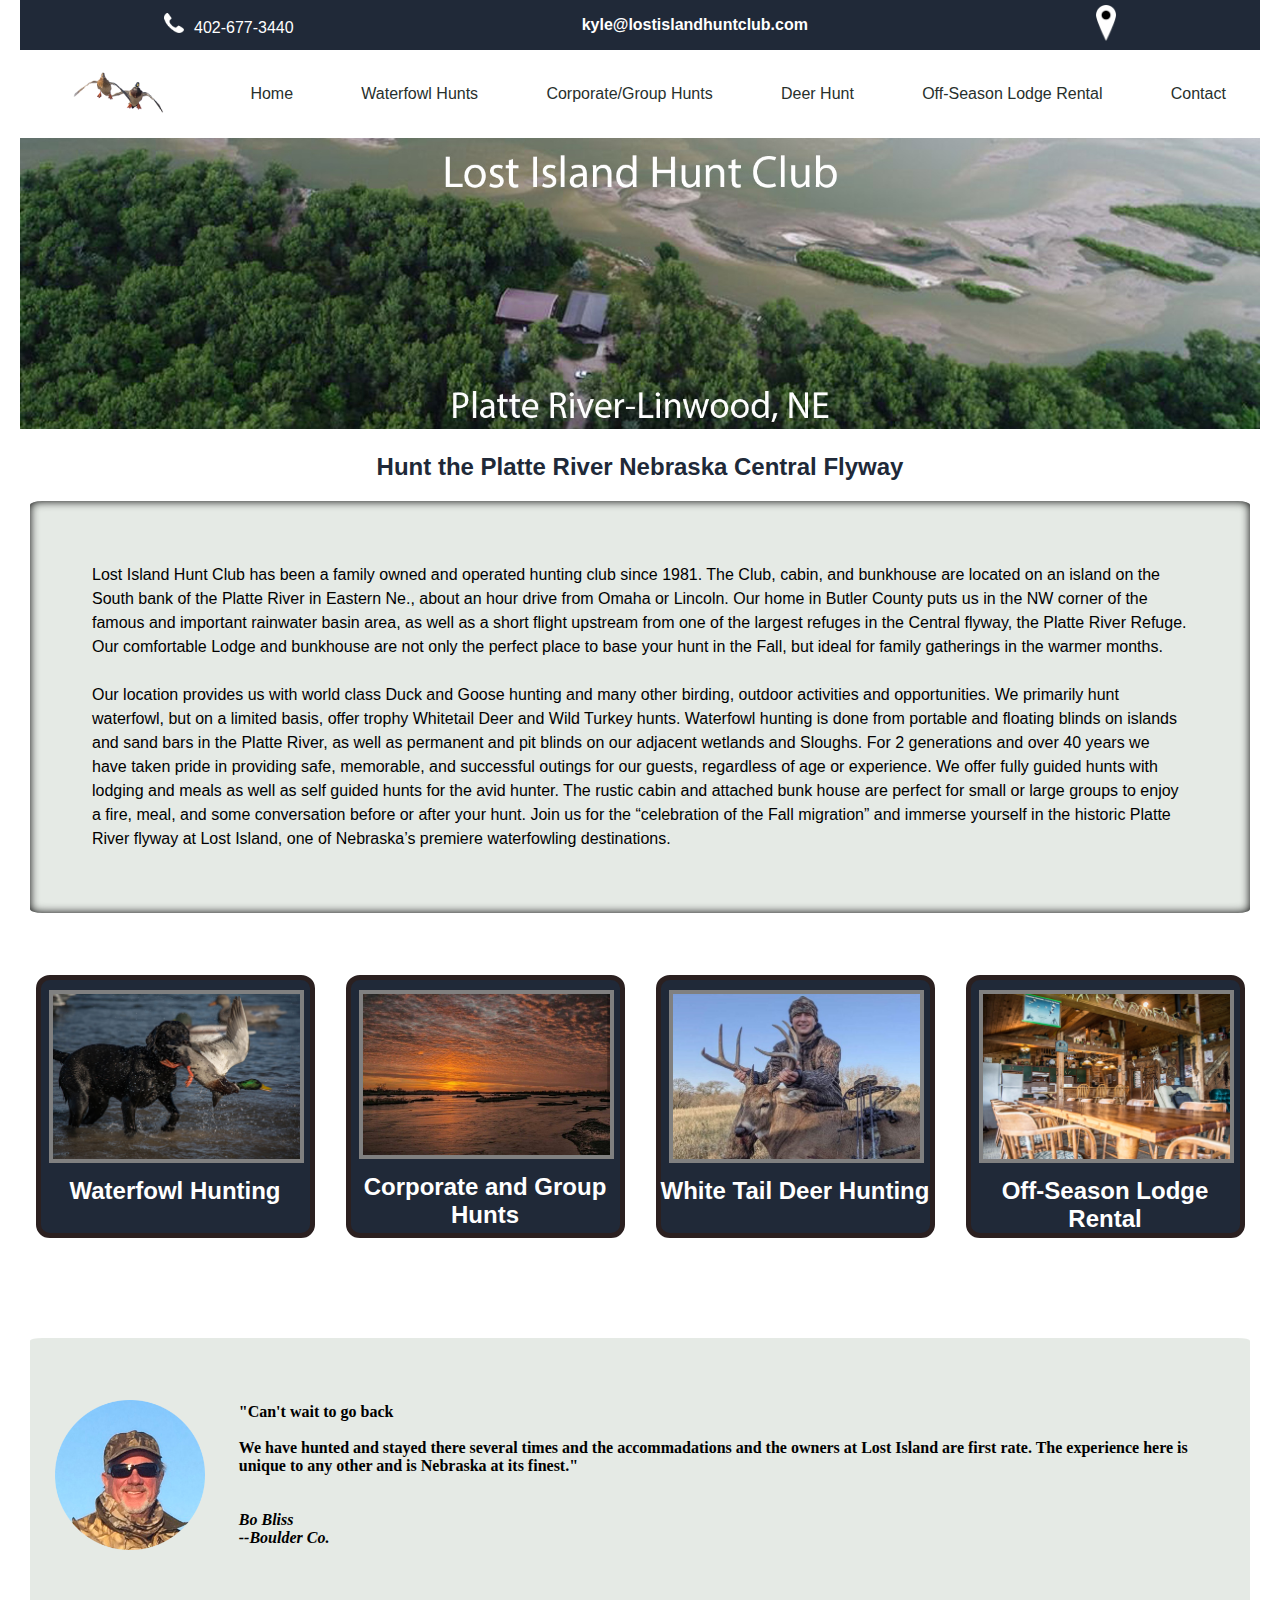
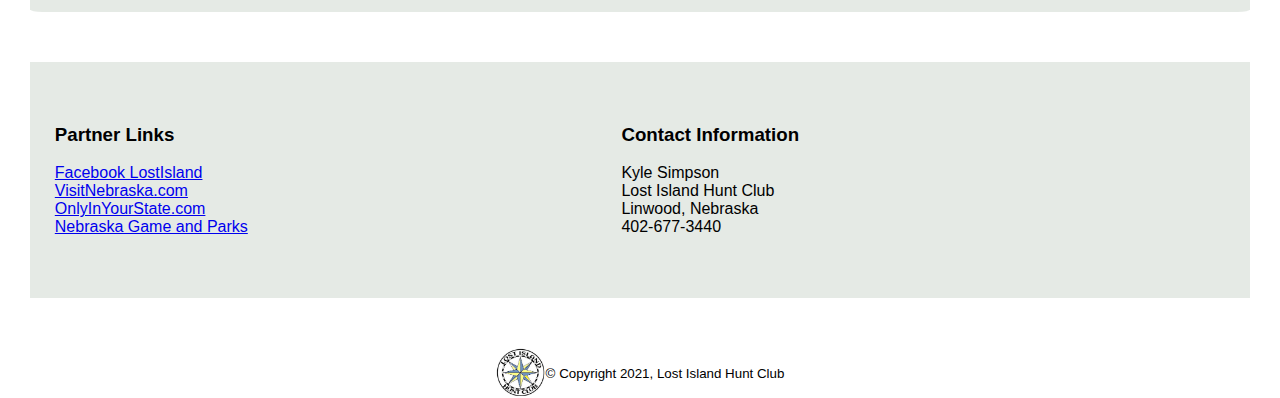
==== index.html @ fea46647 "Seo Bo links changes" ====
<!DOCTYPE html>
<html lang="en">

<head>
    <meta charset="UTF-8">
    <meta name="msvalidate.01" content="1D54E6BC654B3B8B28B1EF6EDF45BC18" />
    <meta name="viewport" content="width=device-width, initial-scale=1.0, shrink-to-fit=no user-scalable=no">
    <title>Lost Island Hunt Club</title>
    <meta name="description" content="Lost Island Hunt Club offers
    Guided Duck Hunting, Guided Canadian Goose Hunts, Guided Deer Hunts,
    Fishing, Corporate and Group Hunts, and Off Season Lodge Rental,
    Family Vactions and Getaways on Private Land in Linwood, Nebraska on the Platte River.">
    <meta name="keywords" content="Nebraska Deer, Duck, and Goose Hunting guide Kyle Simpson, Nebraska Waterfowl Outfitters, Nebraska Duck Hunting,
    Nebraska Goose Hunting, Waterfowl Hunting Nebraska, Best Duck Hunting">
    <link rel="shortcut icon" type="image/ico" href="/favicon.ico" />
    <link rel="stylesheet" href="/styles/home-styles.css" />
    <link href="https://fonts.googleapis.com/css2?family=Vast+Shadow&display=swap" rel="stylesheet">
    <!-- <link href="https://stackpath.bootstrapcdn.com/font-awesome/4.7.0/css/font-awesome.min.css" rel="stylesheet" integrity="sha384-wvfXpqpZZVQGK6TAh5PVlGOfQNHSoD2xbE+QkPxCAFlNEevoEH3Sl0sibVcOQVnN" crossorigin="anonymous">-->
</head>

<body >

    <!-- <script>
        (() => {
    "use strict";
    if (window.location.protocol.toLowerCase() != "https:") {
        window.location.href = "https:" + window.location.href.substring(window.location.protocol.length);
        return;
    }
 })();
    </script> -->
    <!-- <div class="background">
        <img src="images/webCroppedCabin.jpg" class="background-image">
    </div> -->
    <script src="js/app.js"></script>
    <header>
        <div class="header">
            <a href="tel:4026773440"><img src="../images/phone.png" id="phone-icon"><span>402-677-3440</span></a>
            <a href="email:kyle@lostislandhuntclub.com" id='email-text'>kyle@lostislandhuntclub.com</a>
            <a href="javascript:openOurLocation();"><img src='../images/location-icon-1.png' id='location-icon'></a>
        </div>
        
        <nav class="nav-container" id="nav-container">  
            <div id="logo-wrapper"><a href="index.html" >
                <img id="logo" src="/images/logo-cutout.png" /></a>
            </div>
            <div class="nav-items"><a href="index.html">Home</a></div>
            <div class="nav-items"><a href="pages/WaterfowlHunting.html">Waterfowl Hunts</a></div>
            <div class="nav-items"><a href="pages/GroupHunt.html">Corporate/Group Hunts</a></div>
            <div class="nav-items"><a href="pages/whitetailDeer.html">Deer Hunt</a></div>
            <div class="nav-items"><a href="pages/OffSeasonLodge.html">Off-Season Lodge Rental</a></div>
            <div class="nav-items"><a href="pages/contact.html">Contact</a></div>
            <div class="nav-hamburger-wrapper"><a href="#" id="hamb-li" onclick="openDropdownForPhone()">
                <img src="images/hamburger.png" id="nav-hamburger-img" aria-hidden="true"></img></a>
            </div>
        </nav>

        <div class="hero"><img src="images/aerial-lost-island-front.jpg" class="hero-img"></div>
        <div class="hero-small"><img src="images/LostIslandAerial-banner.jpg" class="hero-small-img"></div>
        <!-- <div class='fancy-location'><p class='fade-in'>Platte River - Linwood,  Nebraska</p></div>
        <div class="fancy-name">Lost Island Hunt Club</div>
        <div class="fancy-border">Est. 1981</div> -->
        <h1>Hunt the Platte River Nebraska Central Flyway</h1>

    </header>

    <div class="home-text-wrapper">
        <p>
            Lost Island Hunt Club has been a family owned and operated hunting club since 1981. The Club, cabin, and bunkhouse are located on an island on the South bank of the Platte River in Eastern Ne., about an hour drive from Omaha or Lincoln. Our home in Butler County puts us in the NW corner of the famous and important rainwater basin area, as well as a short flight upstream from one of the largest refuges in the Central flyway, the Platte River Refuge. Our comfortable Lodge and bunkhouse are not only the perfect place to base your hunt in the Fall, but ideal for family gatherings in the warmer months. 
            <br><br>
            Our location provides us with world class Duck and Goose hunting and many other birding, outdoor activities and opportunities. We primarily hunt waterfowl, but on a limited basis, offer trophy Whitetail Deer and Wild Turkey hunts. Waterfowl hunting is done from portable and floating blinds on islands and sand bars in the Platte River, as well as permanent and pit blinds on our adjacent wetlands and Sloughs. For 2 generations and over 40 years we have taken pride in providing safe, memorable, and successful outings for our guests, regardless of age or experience. We offer fully guided hunts with lodging and meals as well as self guided hunts for the avid hunter. The rustic cabin and attached bunk house are perfect for small or large groups to enjoy a fire, meal, and some conversation before or after your hunt. Join us for the “celebration of the Fall migration” and immerse yourself in the historic Platte River flyway at Lost Island, one of Nebraska’s premiere waterfowling destinations. 

        </p>
     
    </div>

    <div class="content-container">
        <div class="photo-link">
            <a href="pages/WaterfowlHunting.html"><img src="images/front-page/FP1.jpg" alt="Labrador and Duck">
            <p>Waterfowl Hunting</p></a>    
        </div>       
        <div class="photo-link">
            <a href="pages/GroupHunt.html"><img src="images/front-page/FP2.jpg" alt="Platte River Duck Blinds">
            <p>Corporate and Group Hunts</p></a>
        </div>
        <div class="photo-link">
            <a href="pages/whitetailDeer.html"><img src="images/front-page/FP3.jpg" alt="Buck Deer Hunt">
            <p>White Tail Deer Hunting</p></a>
        </div>
        <div class="photo-link">
            <a href="pages/OffSeasonLodge.html"><img src="images/front-page/FP4.jpg" alt="Duck Hunting Lodge">
            <p>Off-Season Lodge Rental</p></a>
        </div>      
    </div>

    <div class="testimonial-container">
        <img src="images/front-page/BoBliss.png" class="bo-pic">
        <div class="testimonial-text">
            <blockqoute id="qoute">
            <p id="first-line">"Can't wait to go back<br><br>
            We have hunted and stayed there several times and the accommadations and the owners at Lost Island are first rate. The experience here is unique to any other and is Nebraska at its finest."
             <br><br><br>
            </p>
             <cite>
            Bo Bliss
            <br>
            --Boulder Co.
            </cite>
            </blockqoute>
        </div>
    </div>

    
    <div class="link-contact-info">
        <ul>
            <h3>Partner Links</h3>
            <br>
            <!--<li style="list-style-type:none"><a href="https://facebook.com/Lost-Island-Hunt-Club-101477194961717">Facebook LostIsland</a></li>-->
            <li style="list-style-type:none"><a href="javascript:openInNewWindow('https://facebook.com/Lost-Island-Hunt-Club-101477194961717');">Facebook LostIsland</a></li>
            <li style="list-style-type:none"><a href="javascript:openInNewWindow('https://visitnebraska.com');">VisitNebraska.com</a></li>
            <li style="list-style-type:none"><a href="javascript:openInNewWindow('https://onlyinyourstate.com');">OnlyInYourState.com</a></li>
            <li style="list-style-type:none"><a href="javascript:openInNewWindow('https://outdoornebraska.gov');">Nebraska Game and Parks</a></li>
        </ul>
        <ul class="small-spacer">
            <h3>Contact Information</h3>
            <br>
            <!--<li style="list-style-type:none"><a href="https://facebook.com/Lost-Island-Hunt-Club-101477194961717">Facebook LostIsland</a></li>-->
            <li style="list-style-type:none">Kyle Simpson</li>
            <li style="list-style-type:none">Lost Island Hunt Club</li>
            <li style="list-style-type:none">Linwood, Nebraska</li>
            <li style="list-style-type:none">402-677-3440</li>
        </ul>
    </div>

        <footer>
            <img src="images/huntLogo2.jpg">
             <small>&copy; Copyright 2021, Lost Island Hunt Club</small> 

        </footer> 

    
</body>

</html>
---- styles/home-styles.css ----
* {
    box-sizing: border-box;
    margin: 0;
    padding: 0;

}
html {
    font-family: Helvetica, sans-serif;
    font-weight: 500;
    font-size: 16px;

}
body {
    margin: 0px 20px;
}

h1{
    color: rgb(32, 41, 56);
    font-size: x-large;
    margin-top: 20px;
    text-align: center;
}

.background{
    max-width: 100vw;
    max-height:90vh;
}

.background-image{
    width:100%;
    height:50%; 
}

.header{
    display: flex;
    justify-content: space-around;
    align-items: center;
    width: 100%;
    height:50px;
    /* background-color: #113f0b; */
    background-color: rgb(32, 41, 56);
    color: white;
}

.hero-small{
    display: none;
}

.hero-small-img{
    display: none;
}

.hero{
    max-width: 100vw;
}

.hero-img{
    width:100%;
}

.header a{
    text-decoration: none;
    color:white;
    font-size: 1em;
}

#phone-icon{
    width:30px;
    padding-right: 10px;
}

#phone-icon{
    width:30px;
}

#email-text{
    color:white;
    font-weight: bold;
    text-decoration: none;
}

#location-icon{
    width:20px;
}

.nav-container{
    display:flex;
    justify-content: space-around;
    align-items: center;
    flex-wrap: nowrap;
    
}

#logo-wrapper {
    max-width: 10vw;
    
}

#logo {
    width:100%; 
}

.nav-items a{
    text-decoration: none;
    color: #27302c;
}

.nav-hamburger-wrapper{
    display: none;
}

.fancy-location{
    display:none;
    background-color: #113f0b;
    /* background-color: #2b3636; */
    display: flex;
    justify-content: center;
    align-items: center;
    color:white;
    flex-wrap: nowrap;
    padding-top: 20px;
    font-family: "Cairo";
    font-size: 2.5vw;
}


@keyframes fadeIn { 
    from { opacity:0; } to { opacity:1; } 
    0% {
        margin-left: 0%;
      }
      50% {
        margin-left: 50%;
      }
      100% {
        margin-left: 0%;
      }
}

.fade-in{
    opacity:0;
    animation: fadeIn ease-in forwards 1;
    /* animation-fill-mode:right; */
    animation-duration: 3s;
}

.fancy-name{
    display:none;
    display: flex;
    justify-content: center;
    align-items: center;
    font-family: "Vast Shadow";
    font-size: 4vw;
    font-weight:500;
    background-color: #113f0b;
    /* background-color: #2b3636; */
    color: white;
     width:100%;
    height: 200px; 
    border-top: 4px solid white;
    border-bottom: 4px solid white;

}

.fancy-border{
    display:none;
    background-color: #113f0b;
    /* background-color: #2b3636; */
    width:100%;
    height:50px;
    color:white;
    font-size: 1em;
    text-align: center;
    padding:10px;

}

.home-text-wrapper{
    margin: 20px 10px; 
    grid-template-columns:
    repeat(auto-fit, minmax(277px, 1fr));
    padding: 5%;
    background-color: rgba(4, 46, 4, .1);
    border-radius: 1%;
    box-shadow: inset 0 0 10px #000000;
}

.home-text-wrapper p{
    justify-self: center;
    line-height: 1.5em;
    /* margin: 0% 0% 5% 10%; */
}

.content-container{
    display: grid;
    grid-template-columns:
    repeat(auto-fit, minmax(277px, 1fr));
    margin-top:5%;
    justify-items: center;
}

.photo-link{
    border: 5px solid #2b2020 ;
    padding-top: 10px;
    border-radius: 5%;
    max-width: 90%;
    
    grid-template-rows: max-content 220px 1fr;
    background-color: rgb(32, 41, 56);
    margin-bottom: 50px;
    justify-self: center;
}

.photo-link img{
    width:95%;
    margin-left:3%;
    margin-right: auto;
    border: 4px solid gray;
    /* border-radius: 5%; */
}

.photo-link a{
    text-decoration: none;
}

.photo-link p{
    padding-top: 10px;
    text-align: center;
    font-size:1.5em;
    font-weight: 600;
    color: white;
}

.testimonial-container{
    display:flex;
    justify-content: center;
    align-items:center;
    margin: 50px 10px; 
    padding: 5% 5% 5% 2%;
    background-color: rgba(4, 46, 4, .1);
    border-radius: 1%;

}

.bo-pic{
    width:150px;
}

.testimonial-text{
    margin-left:3%;
   
}

.testimonial-container .testimonial-text #qoute{
    font-family: Georgia, serif ;
    font-size: 1em ;
    font-weight: bold;
}

.link-contact-info{
    display: grid;
    grid-template-columns:
    repeat(auto-fit, minmax(277px, 1fr));
    justify-items: left;
    margin: 50px 10px; 
    padding: 5% 5% 5% 2%;
    background-color: rgba(4, 46, 4, .1);
    
}

footer{
    margin-top:50px;
    display:flex;
    align-items: center;
    justify-content: center;
    flex-wrap: wrap;
}

footer img{
    width:50px;
}

/**************Media Query************/

@media(max-width:850px){
    .nav-items{
        display: none;
    }

    .nav-container{
        justify-content: flex-end;
    }

    #logo-wrapper{
        margin-right: auto;
    }

    .nav-hamburger-wrapper{
        display:block;
    }

    h1{
    color: rgb(32, 41, 56);
    font-size: medium;
    margin-top: 20px;
    text-align: center;
    }

    #nav-hamburger-img{
        width:8vw;
    /* color: #945f30 */
    }
    
    .fancy-name{
        font-size: 1.0em;
        font-weight:500;
        height:110px;
    }

    .fancy-location{
        font-size: .8em;
    }

    .fancy-border{
        font-size: .8em;
    }

    .hero{
        display: none;
    }

    .hero-img{
        display: none;
    }

    .hero-small{
        display: block;
        max-width: 100vw;
    }

    .hero-small-img{
        display: block;
        width: 100%;
    }

    .header:first-child span{
        display: none;
    }

    .small-spacer{
        margin-top: 30px;
        
    }

    .testimonial-container{
        display: block;
        text-align: center;
    }

    #qoute p{
        margin-top:20px;
        text-align: left;
    }
    
}
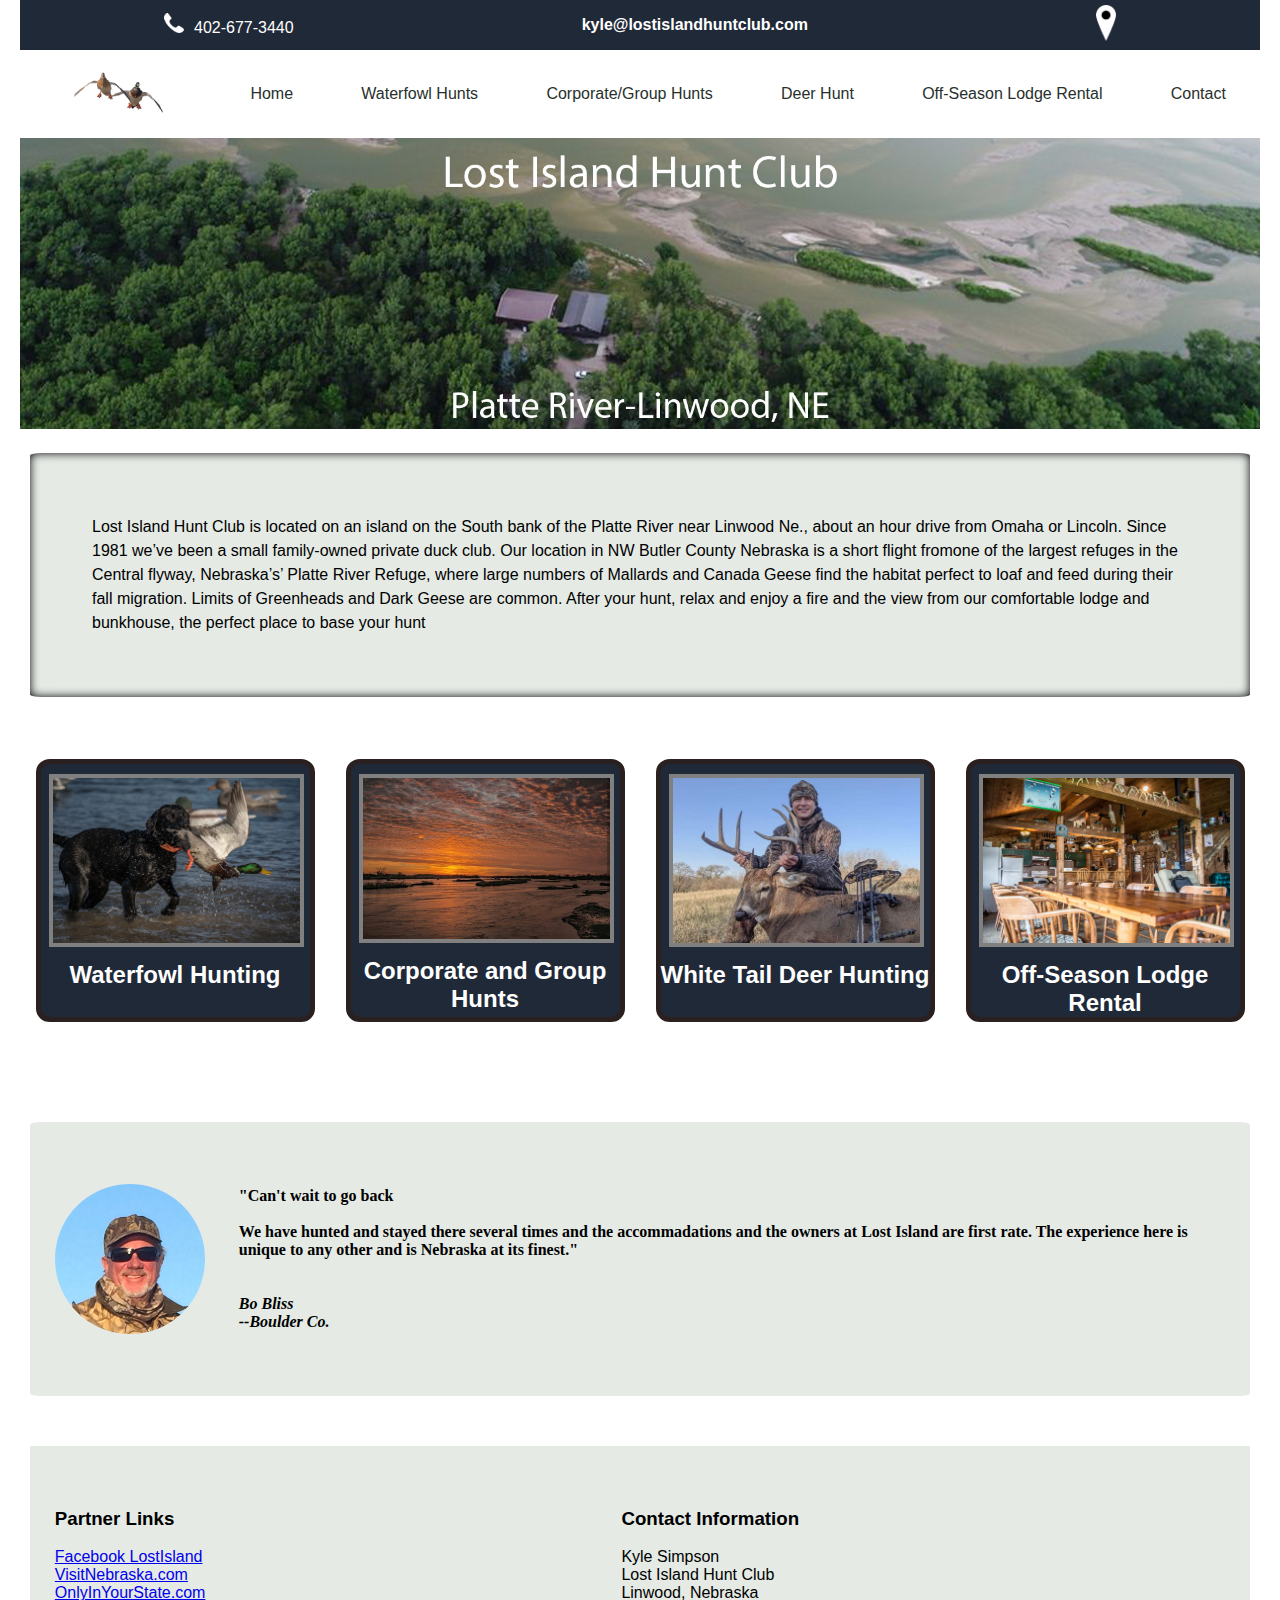
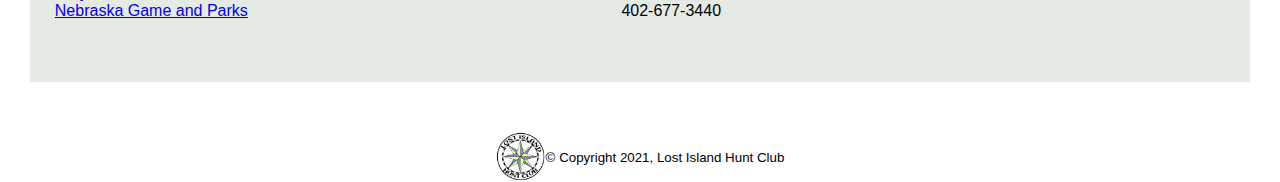
==== commit 0b7f5129: "Wednesday Oct 27 no 1" ====
--- a/index.html
+++ b/index.html
@@ -3,7 +3,7 @@
 
 <head>
     <meta charset="UTF-8">
-    <meta name="msvalidate.01" content="1D54E6BC654B3B8B28B1EF6EDF45BC18" />
+    <meta name="msvalidate.01" content="02F4F053A90184F996863C3068CF4B06" />
     <meta name="viewport" content="width=device-width, initial-scale=1.0, shrink-to-fit=no user-scalable=no">
     <title>Lost Island Hunt Club</title>
     <meta name="description" content="Lost Island Hunt Club offers
@@ -36,7 +36,7 @@
     <header>
         <div class="header">
             <a href="tel:4026773440"><img src="../images/phone.png" id="phone-icon"><span>402-677-3440</span></a>
-            <a href="email:kyle@lostislandhuntclub.com" id='email-text'>kyle@lostislandhuntclub.com</a>
+            <a href="mailto:kyle@lostislandhuntclub.com" id='email-text'>kyle@lostislandhuntclub.com</a>
             <a href="javascript:openOurLocation();"><img src='../images/location-icon-1.png' id='location-icon'></a>
         </div>
         
@@ -60,16 +60,17 @@
         <!-- <div class='fancy-location'><p class='fade-in'>Platte River - Linwood,  Nebraska</p></div>
         <div class="fancy-name">Lost Island Hunt Club</div>
         <div class="fancy-border">Est. 1981</div> -->
-        <h1>Hunt the Platte River Nebraska Central Flyway</h1>
+        <!--<h1>Hunt the Platte River Nebraska Central Flyway</h1>-->
 
     </header>
 
     <div class="home-text-wrapper">
         <p>
-            Lost Island Hunt Club has been a family owned and operated hunting club since 1981. The Club, cabin, and bunkhouse are located on an island on the South bank of the Platte River in Eastern Ne., about an hour drive from Omaha or Lincoln. Our home in Butler County puts us in the NW corner of the famous and important rainwater basin area, as well as a short flight upstream from one of the largest refuges in the Central flyway, the Platte River Refuge. Our comfortable Lodge and bunkhouse are not only the perfect place to base your hunt in the Fall, but ideal for family gatherings in the warmer months. 
+          <!--  Lost Island Hunt Club has been a family owned and operated hunting club since 1981. The Club, cabin, and bunkhouse are located on an island on the South bank of the Platte River in Eastern Ne., about an hour drive from Omaha or Lincoln. Our home in Butler County puts us in the NW corner of the famous and important rainwater basin area, as well as a short flight upstream from one of the largest refuges in the Central flyway, the Platte River Refuge. Our comfortable Lodge and bunkhouse are not only the perfect place to base your hunt in the Fall, but ideal for family gatherings in the warmer months. 
             <br><br>
             Our location provides us with world class Duck and Goose hunting and many other birding, outdoor activities and opportunities. We primarily hunt waterfowl, but on a limited basis, offer trophy Whitetail Deer and Wild Turkey hunts. Waterfowl hunting is done from portable and floating blinds on islands and sand bars in the Platte River, as well as permanent and pit blinds on our adjacent wetlands and Sloughs. For 2 generations and over 40 years we have taken pride in providing safe, memorable, and successful outings for our guests, regardless of age or experience. We offer fully guided hunts with lodging and meals as well as self guided hunts for the avid hunter. The rustic cabin and attached bunk house are perfect for small or large groups to enjoy a fire, meal, and some conversation before or after your hunt. Join us for the “celebration of the Fall migration” and immerse yourself in the historic Platte River flyway at Lost Island, one of Nebraska’s premiere waterfowling destinations. 
-
+          -->
+          Lost Island Hunt Club is located on an island on the South bank of the Platte River near Linwood Ne., about an hour drive from Omaha or Lincoln. Since 1981 we’ve been a small family-owned private duck club. Our location in NW Butler County Nebraska is a short flight fromone of the largest refuges in the Central flyway, Nebraska’s’ Platte River Refuge, where large numbers of Mallards and Canada Geese find the habitat perfect to loaf and feed during their fall migration. Limits of Greenheads and Dark Geese are common. After your hunt, relax and enjoy a fire and the view from our comfortable lodge and bunkhouse, the perfect place to base your hunt
         </p>
      
     </div>
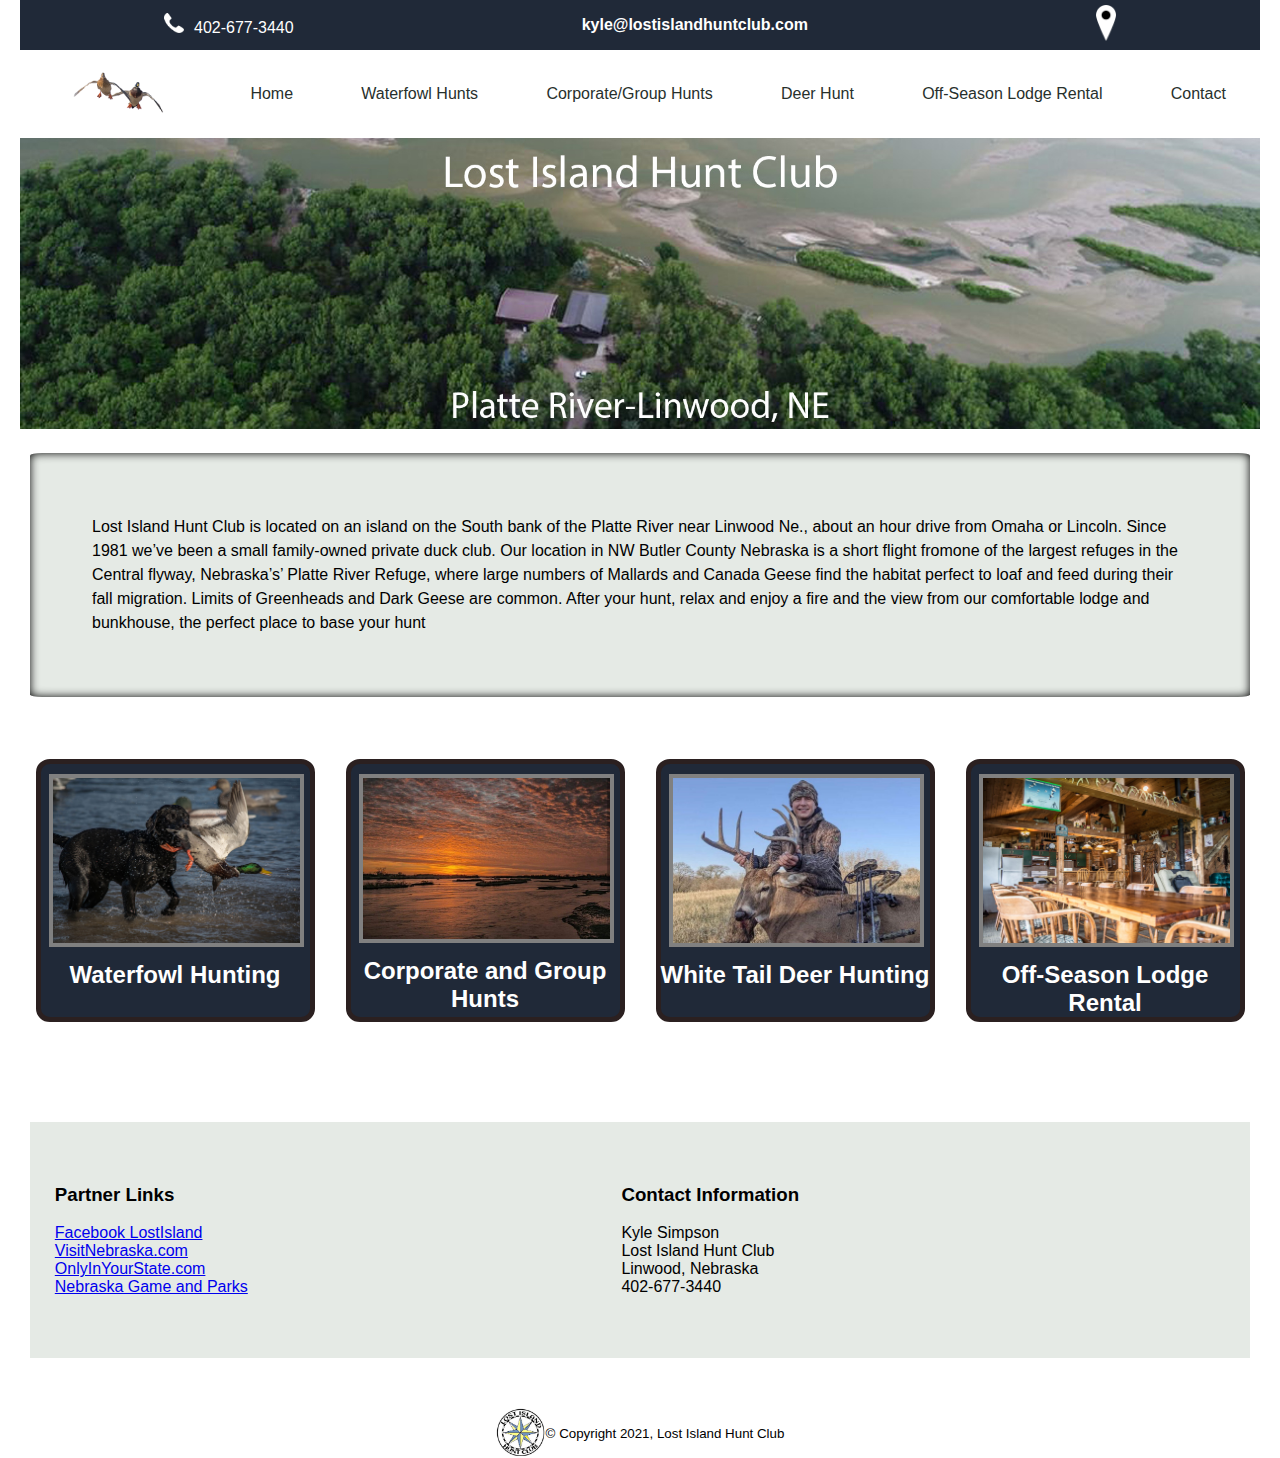
==== commit eaabe40f: "remove bo" ====
--- a/index.html
+++ b/index.html
@@ -94,7 +94,7 @@
         </div>      
     </div>
 
-    <div class="testimonial-container">
+<!--<div class="testimonial-container">
         <img src="images/front-page/BoBliss.png" class="bo-pic">
         <div class="testimonial-text">
             <blockqoute id="qoute">
@@ -110,7 +110,7 @@
             </blockqoute>
         </div>
     </div>
-
+-->
     
     <div class="link-contact-info">
         <ul>
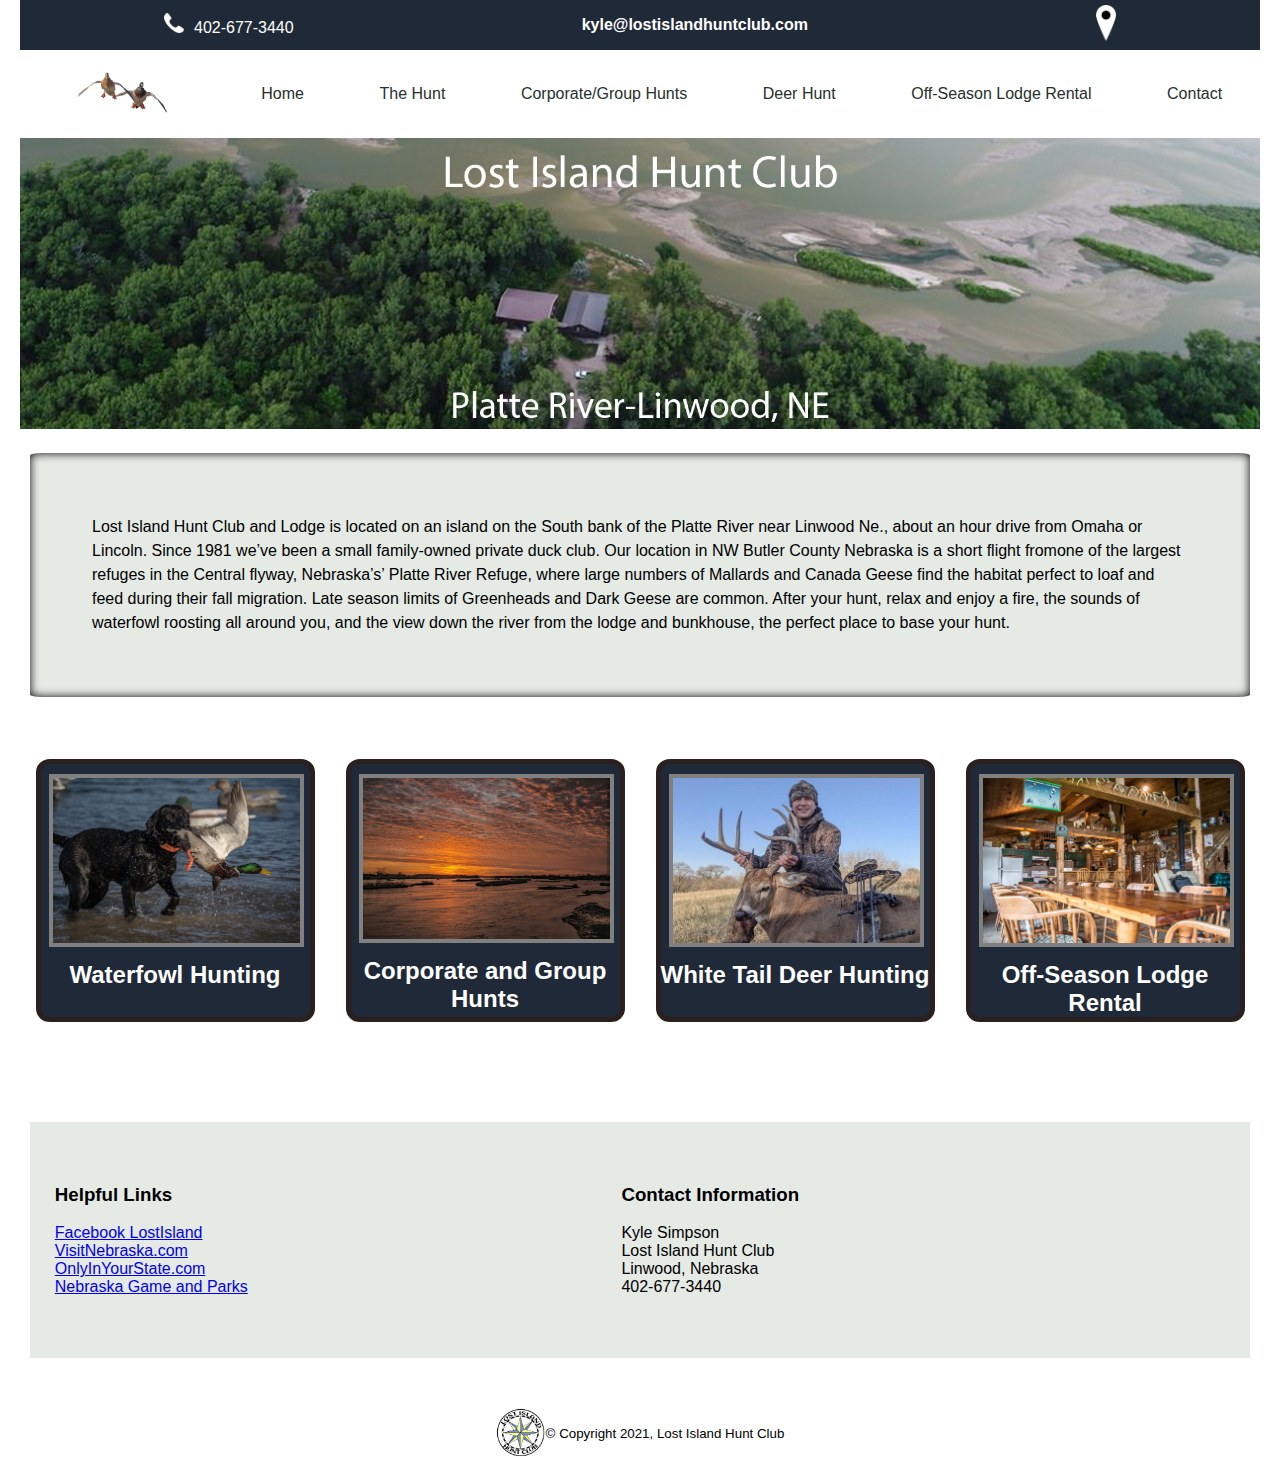
==== commit aa60a7a4: "Kyles Text changes and sticky header 12-20-21" ====
--- a/index.html
+++ b/index.html
@@ -18,7 +18,7 @@
     <!-- <link href="https://stackpath.bootstrapcdn.com/font-awesome/4.7.0/css/font-awesome.min.css" rel="stylesheet" integrity="sha384-wvfXpqpZZVQGK6TAh5PVlGOfQNHSoD2xbE+QkPxCAFlNEevoEH3Sl0sibVcOQVnN" crossorigin="anonymous">-->
 </head>
 
-<body >
+<body>
 
     <!-- <script>
         (() => {
@@ -33,68 +33,78 @@
         <img src="images/webCroppedCabin.jpg" class="background-image">
     </div> -->
     <script src="js/app.js"></script>
-    <header>
+    <header class="sticky">
         <div class="header">
             <a href="tel:4026773440"><img src="../images/phone.png" id="phone-icon"><span>402-677-3440</span></a>
             <a href="mailto:kyle@lostislandhuntclub.com" id='email-text'>kyle@lostislandhuntclub.com</a>
             <a href="javascript:openOurLocation();"><img src='../images/location-icon-1.png' id='location-icon'></a>
         </div>
-        
-        <nav class="nav-container" id="nav-container">  
-            <div id="logo-wrapper"><a href="index.html" >
-                <img id="logo" src="/images/logo-cutout.png" /></a>
+
+        <nav class="nav-container" id="nav-container">
+            <div id="logo-wrapper"><a href="index.html">
+                    <img id="logo" src="/images/logo-cutout.png" /></a>
             </div>
             <div class="nav-items"><a href="index.html">Home</a></div>
-            <div class="nav-items"><a href="pages/WaterfowlHunting.html">Waterfowl Hunts</a></div>
+            <div class="nav-items"><a href="pages/WaterfowlHunting.html">The Hunt</a></div>
             <div class="nav-items"><a href="pages/GroupHunt.html">Corporate/Group Hunts</a></div>
             <div class="nav-items"><a href="pages/whitetailDeer.html">Deer Hunt</a></div>
             <div class="nav-items"><a href="pages/OffSeasonLodge.html">Off-Season Lodge Rental</a></div>
             <div class="nav-items"><a href="pages/contact.html">Contact</a></div>
             <div class="nav-hamburger-wrapper"><a href="#" id="hamb-li" onclick="openDropdownForPhone()">
-                <img src="images/hamburger.png" id="nav-hamburger-img" aria-hidden="true"></img></a>
+                    <img src="images/hamburger.png" id="nav-hamburger-img" aria-hidden="true"></img></a>
             </div>
         </nav>
-
-        <div class="hero"><img src="images/aerial-lost-island-front.jpg" class="hero-img"></div>
-        <div class="hero-small"><img src="images/LostIslandAerial-banner.jpg" class="hero-small-img"></div>
-        <!-- <div class='fancy-location'><p class='fade-in'>Platte River - Linwood,  Nebraska</p></div>
+    </header>
+    <div class="hero"><img src="images/aerial-lost-island-front.jpg" class="hero-img"></div>
+    <div class="hero-small"><img src="images/LostIslandAerial-banner.jpg" class="hero-small-img"></div>
+    <!-- <div class='fancy-location'><p class='fade-in'>Platte River - Linwood,  Nebraska</p></div>
         <div class="fancy-name">Lost Island Hunt Club</div>
         <div class="fancy-border">Est. 1981</div> -->
-        <!--<h1>Hunt the Platte River Nebraska Central Flyway</h1>-->
+    <!--<h1>Hunt the Platte River Nebraska Central Flyway</h1>-->
 
-    </header>
+
 
     <div class="home-text-wrapper">
         <p>
-          <!--  Lost Island Hunt Club has been a family owned and operated hunting club since 1981. The Club, cabin, and bunkhouse are located on an island on the South bank of the Platte River in Eastern Ne., about an hour drive from Omaha or Lincoln. Our home in Butler County puts us in the NW corner of the famous and important rainwater basin area, as well as a short flight upstream from one of the largest refuges in the Central flyway, the Platte River Refuge. Our comfortable Lodge and bunkhouse are not only the perfect place to base your hunt in the Fall, but ideal for family gatherings in the warmer months. 
+            <!--  Lost Island Hunt Club has been a family owned and operated hunting club since 1981. The Club, cabin, and bunkhouse are located on an island on the South bank of the Platte River in Eastern Ne., about an hour drive from Omaha or Lincoln. Our home in Butler County puts us in the NW corner of the famous and important rainwater basin area, as well as a short flight upstream from one of the largest refuges in the Central flyway, the Platte River Refuge. Our comfortable Lodge and bunkhouse are not only the perfect place to base your hunt in the Fall, but ideal for family gatherings in the warmer months. 
             <br><br>
             Our location provides us with world class Duck and Goose hunting and many other birding, outdoor activities and opportunities. We primarily hunt waterfowl, but on a limited basis, offer trophy Whitetail Deer and Wild Turkey hunts. Waterfowl hunting is done from portable and floating blinds on islands and sand bars in the Platte River, as well as permanent and pit blinds on our adjacent wetlands and Sloughs. For 2 generations and over 40 years we have taken pride in providing safe, memorable, and successful outings for our guests, regardless of age or experience. We offer fully guided hunts with lodging and meals as well as self guided hunts for the avid hunter. The rustic cabin and attached bunk house are perfect for small or large groups to enjoy a fire, meal, and some conversation before or after your hunt. Join us for the “celebration of the Fall migration” and immerse yourself in the historic Platte River flyway at Lost Island, one of Nebraska’s premiere waterfowling destinations. 
           -->
-          Lost Island Hunt Club is located on an island on the South bank of the Platte River near Linwood Ne., about an hour drive from Omaha or Lincoln. Since 1981 we’ve been a small family-owned private duck club. Our location in NW Butler County Nebraska is a short flight fromone of the largest refuges in the Central flyway, Nebraska’s’ Platte River Refuge, where large numbers of Mallards and Canada Geese find the habitat perfect to loaf and feed during their fall migration. Limits of Greenheads and Dark Geese are common. After your hunt, relax and enjoy a fire and the view from our comfortable lodge and bunkhouse, the perfect place to base your hunt
+            Lost Island Hunt Club and Lodge is located on an island on the South bank of the Platte River near Linwood
+            Ne., about an hour drive from Omaha or Lincoln. Since 1981 we’ve been a small family-owned private duck
+            club. Our location in NW Butler County Nebraska is a short flight fromone of the largest refuges in the
+            Central flyway, Nebraska’s’ Platte River Refuge, where large numbers of Mallards and Canada Geese find the
+            habitat perfect to loaf and feed during their fall migration. Late season limits of Greenheads and Dark
+            Geese are common. After your hunt, relax and enjoy a fire, the sounds of waterfowl roosting all around you,
+            and the view down the river from the lodge and bunkhouse, the perfect place to base your hunt.
         </p>
-     
+
     </div>
 
     <div class="content-container">
         <div class="photo-link">
             <a href="pages/WaterfowlHunting.html"><img src="images/front-page/FP1.jpg" alt="Labrador and Duck">
-            <p>Waterfowl Hunting</p></a>    
-        </div>       
+                <p>Waterfowl Hunting</p>
+            </a>
+        </div>
         <div class="photo-link">
             <a href="pages/GroupHunt.html"><img src="images/front-page/FP2.jpg" alt="Platte River Duck Blinds">
-            <p>Corporate and Group Hunts</p></a>
+                <p>Corporate and Group Hunts</p>
+            </a>
         </div>
         <div class="photo-link">
             <a href="pages/whitetailDeer.html"><img src="images/front-page/FP3.jpg" alt="Buck Deer Hunt">
-            <p>White Tail Deer Hunting</p></a>
+                <p>White Tail Deer Hunting</p>
+            </a>
         </div>
         <div class="photo-link">
             <a href="pages/OffSeasonLodge.html"><img src="images/front-page/FP4.jpg" alt="Duck Hunting Lodge">
-            <p>Off-Season Lodge Rental</p></a>
-        </div>      
+                <p>Off-Season Lodge Rental</p>
+            </a>
+        </div>
     </div>
 
-<!--<div class="testimonial-container">
+    <!--<div class="testimonial-container">
         <img src="images/front-page/BoBliss.png" class="bo-pic">
         <div class="testimonial-text">
             <blockqoute id="qoute">
@@ -111,16 +121,21 @@
         </div>
     </div>
 -->
-    
+
     <div class="link-contact-info">
         <ul>
-            <h3>Partner Links</h3>
+            <h3>Helpful Links</h3>
             <br>
             <!--<li style="list-style-type:none"><a href="https://facebook.com/Lost-Island-Hunt-Club-101477194961717">Facebook LostIsland</a></li>-->
-            <li style="list-style-type:none"><a href="javascript:openInNewWindow('https://facebook.com/Lost-Island-Hunt-Club-101477194961717');">Facebook LostIsland</a></li>
-            <li style="list-style-type:none"><a href="javascript:openInNewWindow('https://visitnebraska.com');">VisitNebraska.com</a></li>
-            <li style="list-style-type:none"><a href="javascript:openInNewWindow('https://onlyinyourstate.com');">OnlyInYourState.com</a></li>
-            <li style="list-style-type:none"><a href="javascript:openInNewWindow('https://outdoornebraska.gov');">Nebraska Game and Parks</a></li>
+            <li style="list-style-type:none"><a
+                    href="javascript:openInNewWindow('https://facebook.com/Lost-Island-Hunt-Club-101477194961717');">Facebook
+                    LostIsland</a></li>
+            <li style="list-style-type:none"><a
+                    href="javascript:openInNewWindow('https://visitnebraska.com');">VisitNebraska.com</a></li>
+            <li style="list-style-type:none"><a
+                    href="javascript:openInNewWindow('https://onlyinyourstate.com');">OnlyInYourState.com</a></li>
+            <li style="list-style-type:none"><a
+                    href="javascript:openInNewWindow('https://outdoornebraska.gov');">Nebraska Game and Parks</a></li>
         </ul>
         <ul class="small-spacer">
             <h3>Contact Information</h3>
@@ -133,13 +148,13 @@
         </ul>
     </div>
 
-        <footer>
-            <img src="images/huntLogo2.jpg">
-             <small>&copy; Copyright 2021, Lost Island Hunt Club</small> 
+    <footer>
+        <img src="images/huntLogo2.jpg">
+        <small>&copy; Copyright 2021, Lost Island Hunt Club</small>
 
-        </footer> 
+    </footer>
 
-    
+
 </body>
 
 </html>--- a/styles/home-styles.css
+++ b/styles/home-styles.css
@@ -40,6 +40,13 @@
     /* background-color: #113f0b; */
     background-color: rgb(32, 41, 56);
     color: white;
+}
+
+.sticky{
+    background: white;
+    position: sticky;
+    top: 0px;
+    left: 0px;
 }
 
 .hero-small{
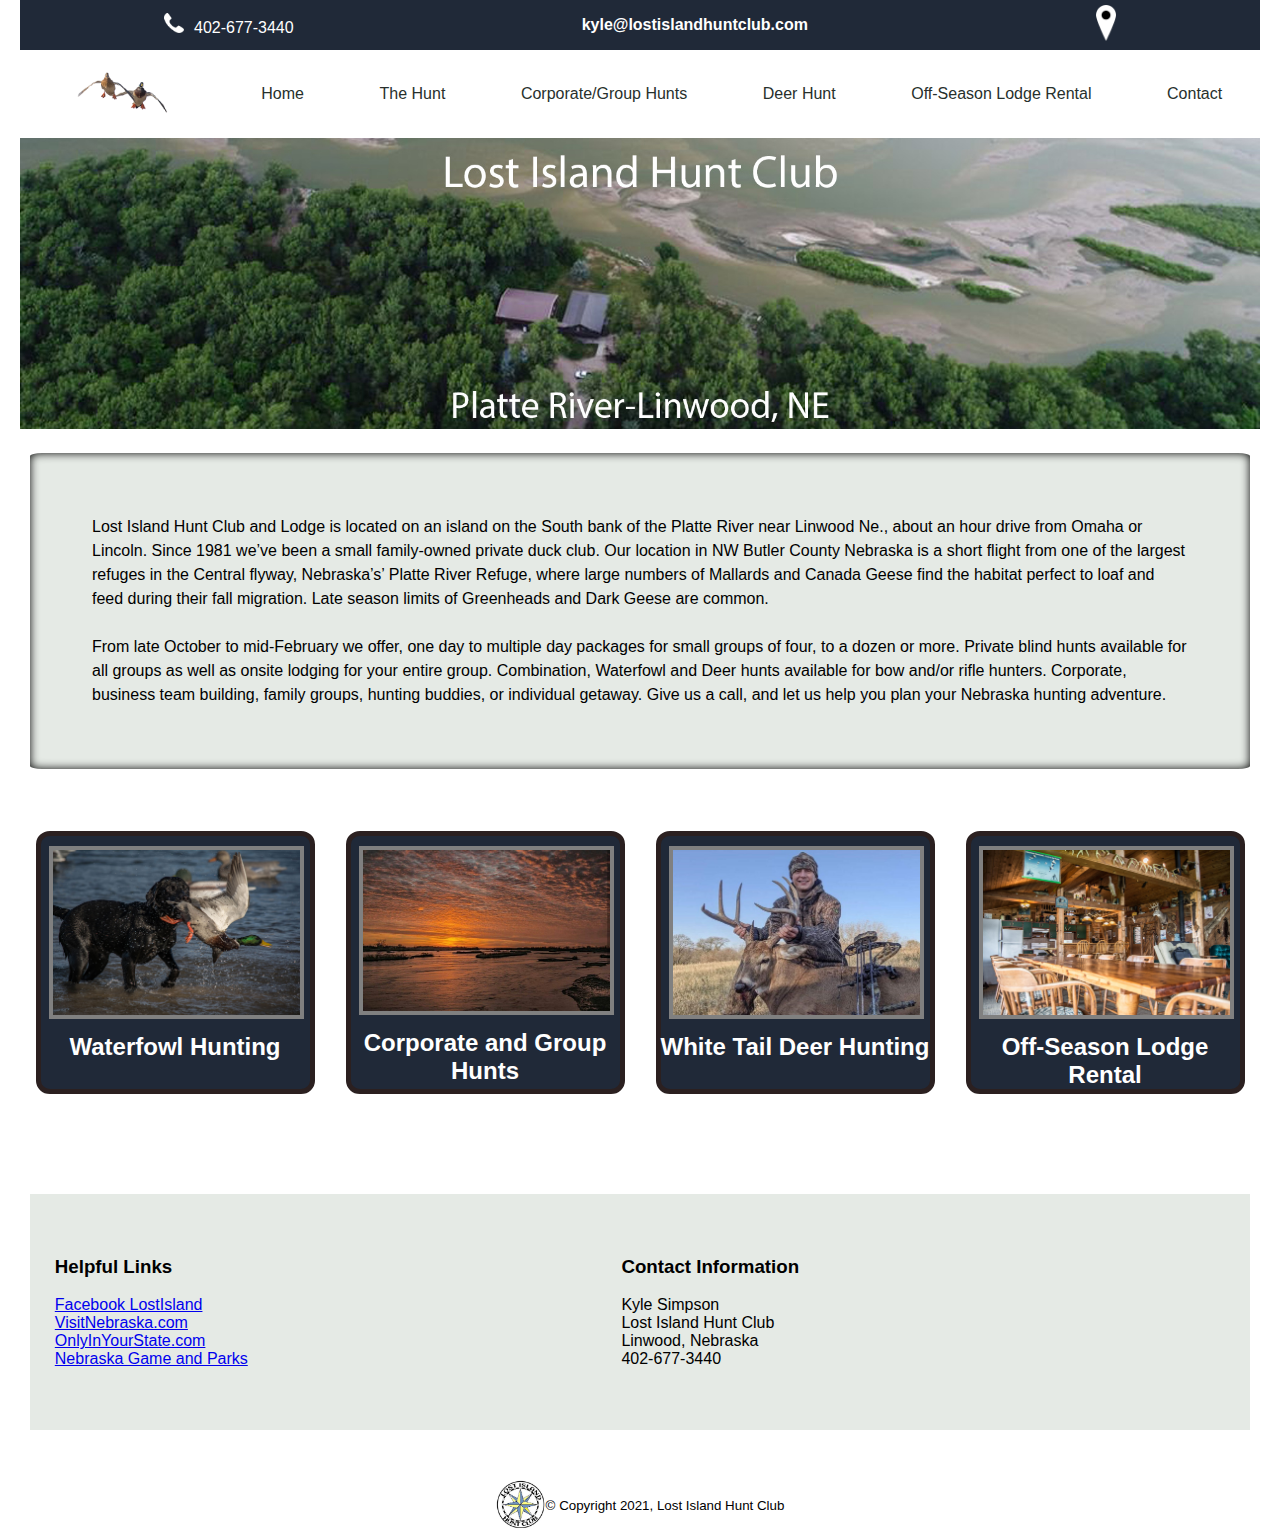
==== commit db599fff: "n" ====
--- a/index.html
+++ b/index.html
@@ -72,11 +72,17 @@
           -->
             Lost Island Hunt Club and Lodge is located on an island on the South bank of the Platte River near Linwood
             Ne., about an hour drive from Omaha or Lincoln. Since 1981 we’ve been a small family-owned private duck
-            club. Our location in NW Butler County Nebraska is a short flight fromone of the largest refuges in the
+            club. Our location in NW Butler County Nebraska is a short flight from one of the largest refuges in the
             Central flyway, Nebraska’s’ Platte River Refuge, where large numbers of Mallards and Canada Geese find the
             habitat perfect to loaf and feed during their fall migration. Late season limits of Greenheads and Dark
-            Geese are common. After your hunt, relax and enjoy a fire, the sounds of waterfowl roosting all around you,
-            and the view down the river from the lodge and bunkhouse, the perfect place to base your hunt.
+            Geese are common.
+            <br><br>
+            From late October to mid-February we offer, one day to multiple day packages for small groups of four,
+            to a dozen or more. Private blind hunts available for all groups as well as onsite lodging for your
+            entire group. Combination, Waterfowl and Deer hunts available for bow and/or rifle hunters. Corporate,
+            business team building, family groups, hunting buddies, or individual getaway. Give us a call, and let
+            us help you plan your Nebraska hunting adventure.
+
         </p>
 
     </div>
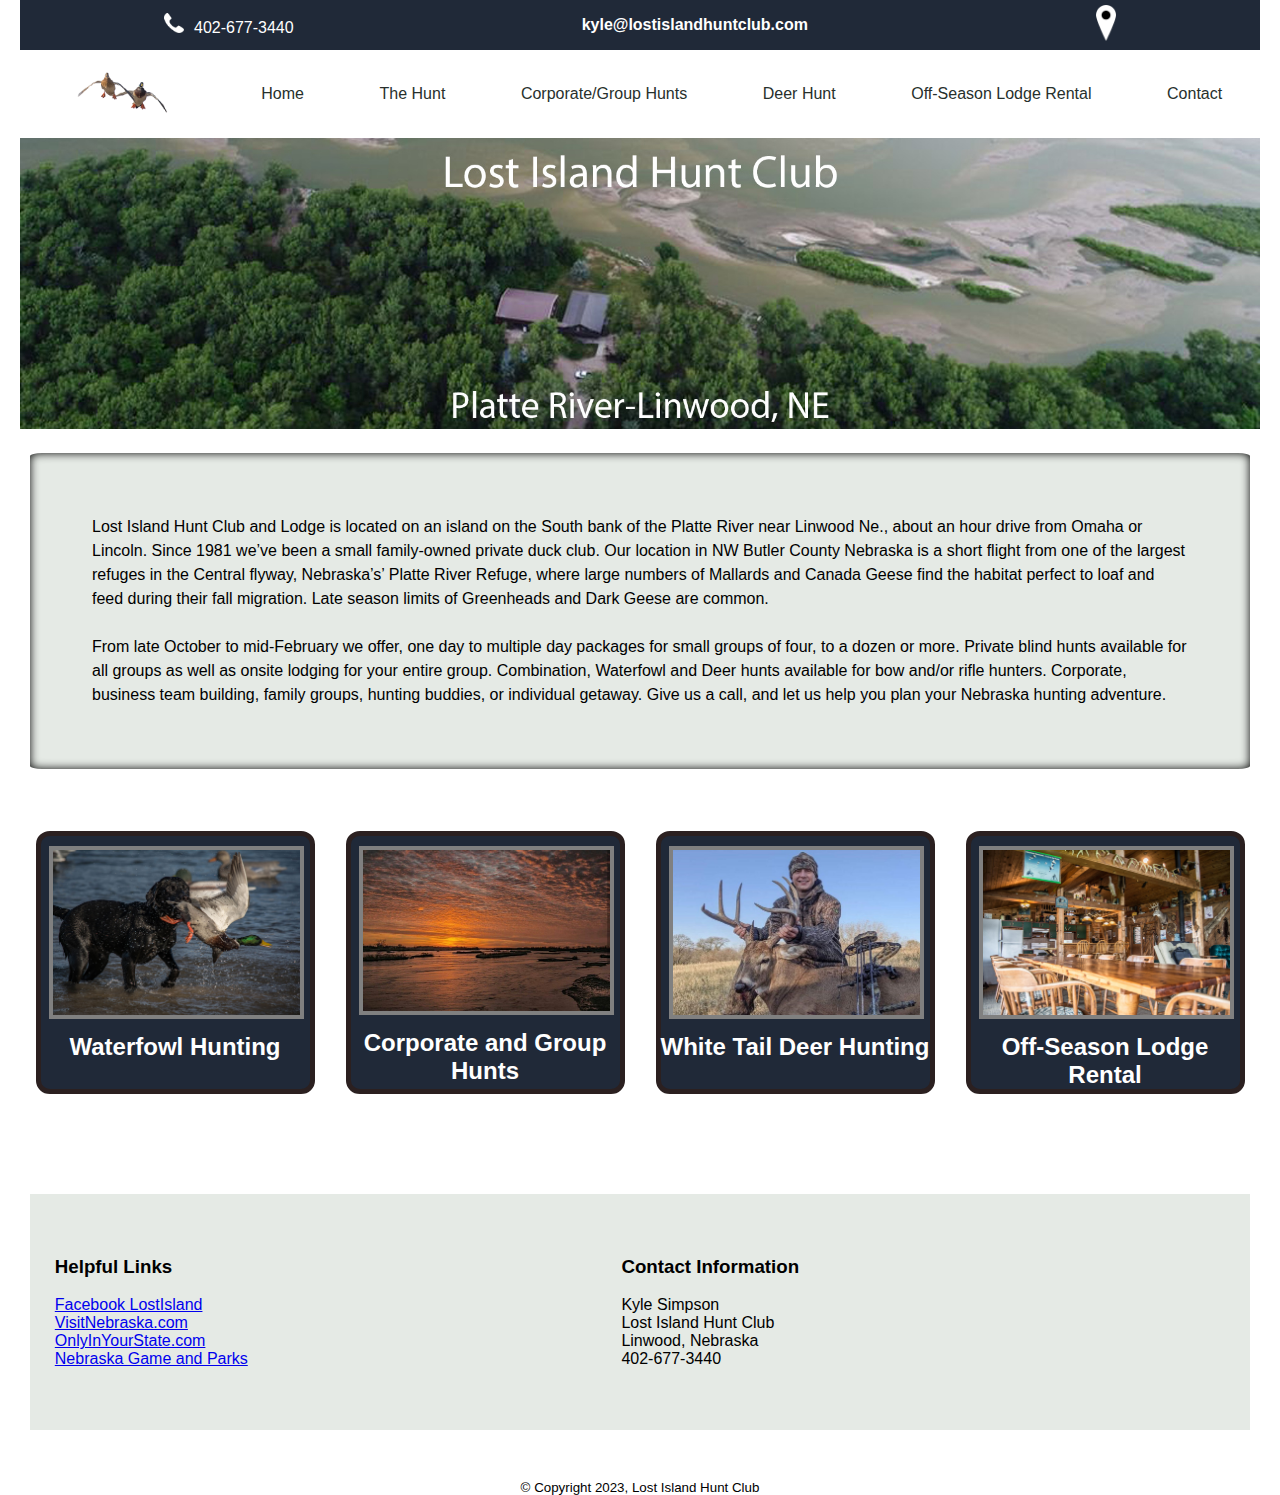
==== commit 79b993a4: "09/16/23" ====
--- a/index.html
+++ b/index.html
@@ -155,8 +155,8 @@
     </div>
 
     <footer>
-        <img src="images/huntLogo2.jpg">
-        <small>&copy; Copyright 2021, Lost Island Hunt Club</small>
+        <!--<img src="images/huntLogo2.jpg">-->
+        <small>&copy; Copyright 2023, Lost Island Hunt Club</small>
 
     </footer>
 
